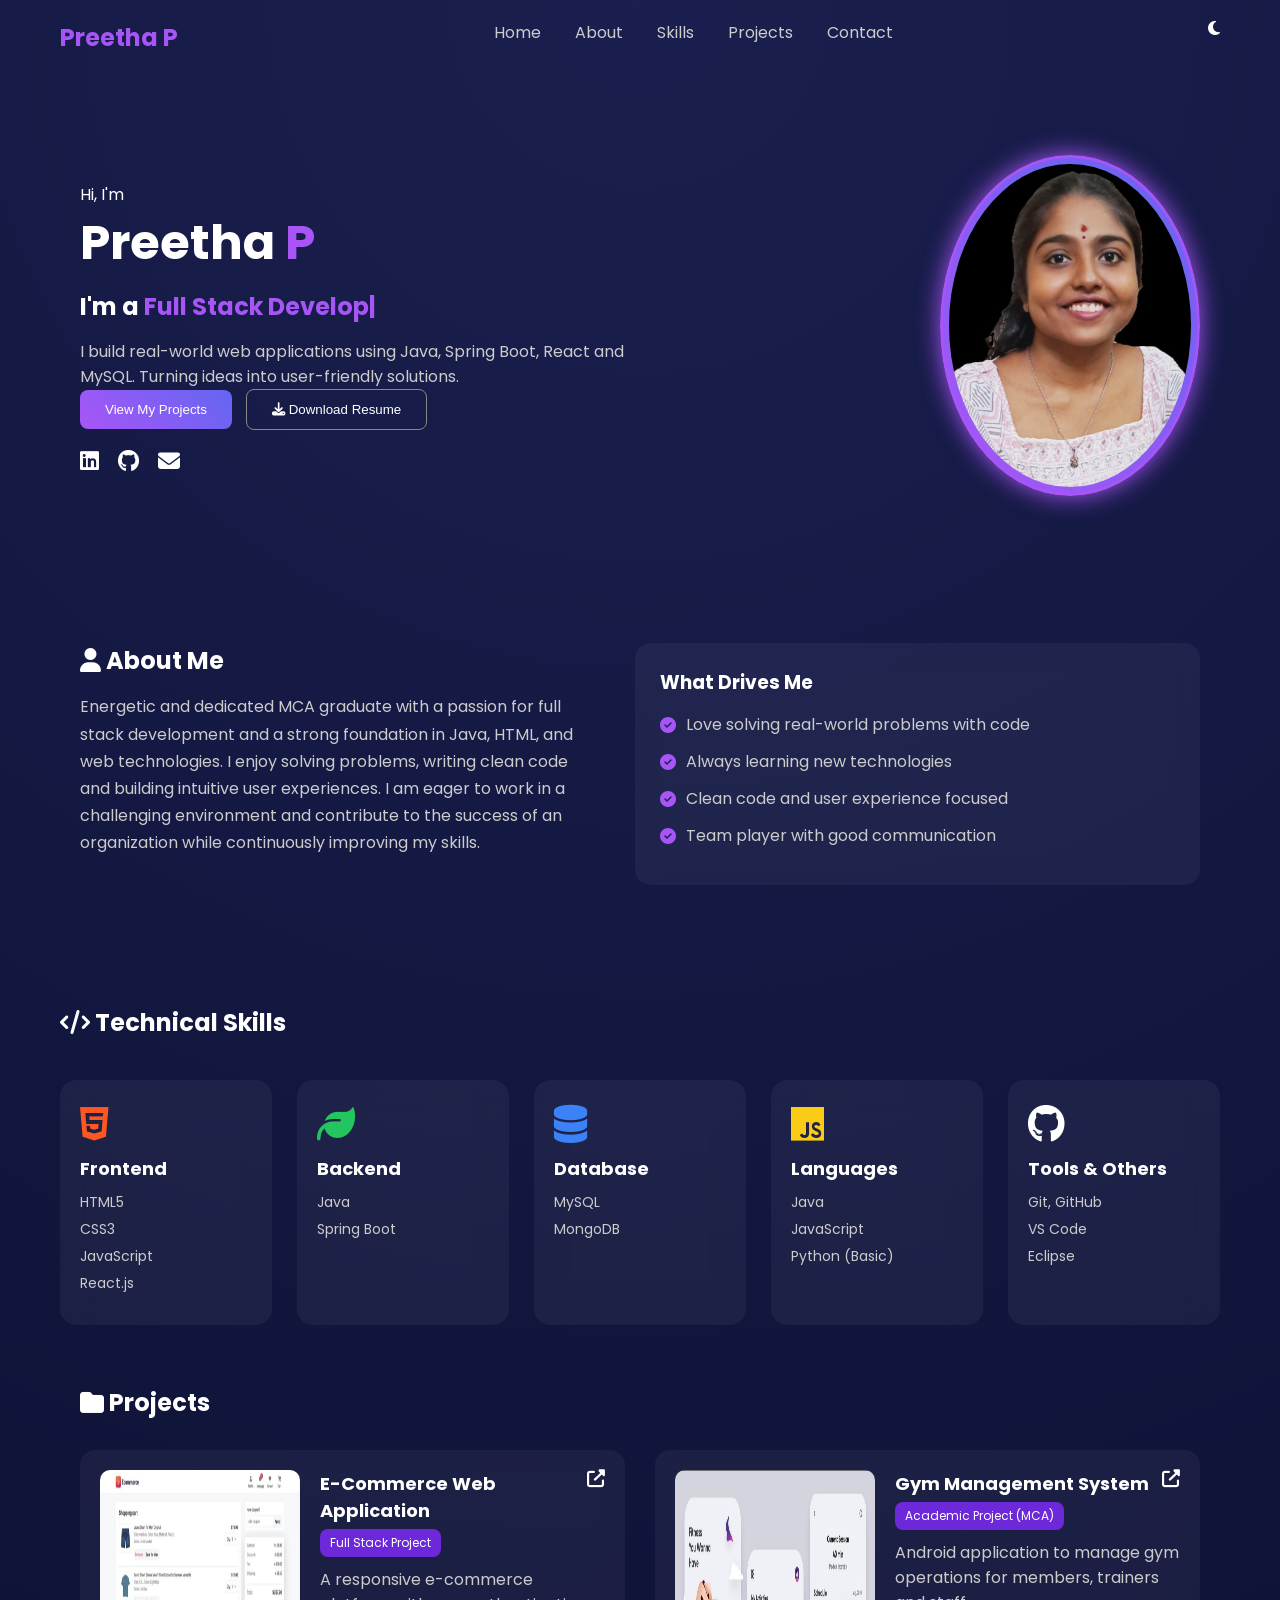
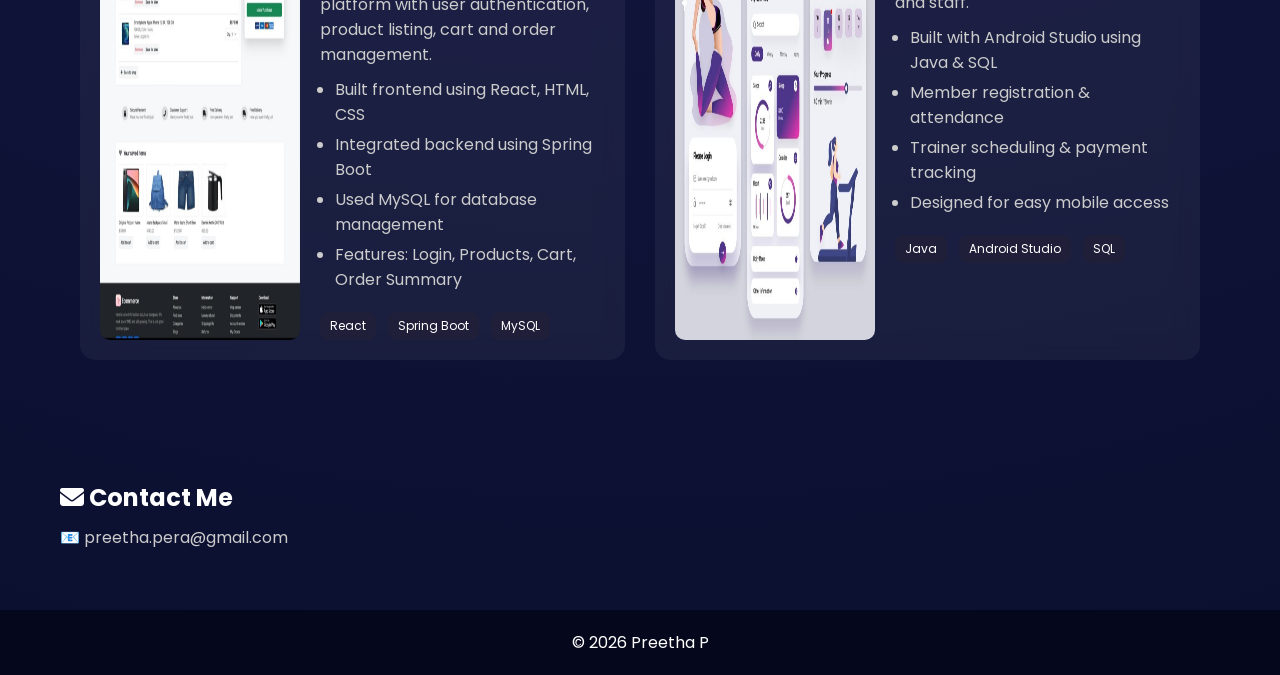
==== portfolio/index.html @ 055000fc "Add files via upload" ====
<!DOCTYPE html>
<html lang="en">
<head>
<meta charset="UTF-8">
<meta name="viewport" content="width=device-width, initial-scale=1.0">
<title>Preetha P Portfolio</title>

<!-- FONT -->
<link href="https://fonts.googleapis.com/css2?family=Poppins:wght@300;500;700&display=swap" rel="stylesheet">

<!-- ICONS -->
<link rel="stylesheet" href="https://cdnjs.cloudflare.com/ajax/libs/font-awesome/6.5.0/css/all.min.css">
<link rel="stylesheet" href="./css/style.css"/>
</head>

<body>

<header>
    <h2>Preetha P</h2>
    <nav>
        <a href="#home">Home</a>
        <a href="#about">About</a>
        <a href="#skills">Skills</a>
        <a href="#projects">Projects</a>
        <a href="#contact">Contact</a>
    </nav>
    <i class="fa-solid fa-moon" onclick="toggleMode()" style="cursor:pointer;"></i>
</header>

<!-- HERO -->
<section class="hero" id="home">

    <div class="hero-left">
        <p class="intro">Hi, I'm</p>

        <h1>Preetha <span>P</span></h1>

        <h2>
            I'm a <span id="typing"></span><span class="cursor">|</span>
        </h2>

        <p class="desc">
            I build real-world web applications using Java, Spring Boot, React and MySQL.
            Turning ideas into user-friendly solutions.
        </p>

        <div class="buttons">
            <button class="btn-primary">View My Projects</button>

            <a href="./images/Preetha_P_FullStack_Resume .pdf" download>
                <button class="btn-outline">
                    <i class="fa-solid fa-download"></i> Download Resume
                </button>
            </a>
        </div>

        <div class="social-icons">
            <i class="fa-brands fa-linkedin"></i>
            <i class="fa-brands fa-github"></i>
            <i class="fa-solid fa-envelope"></i>
        </div>
    </div>

    <div class="hero-right">
        <img src="./images/your-photo.jpg" alt="profile">
    </div>

</section>

<!-- ABOUT -->
<section class="about-section" id="about">

    <!-- LEFT SIDE -->
    <div class="about-left">
        <h2><i class="fa-solid fa-user"></i> About Me</h2>

        <p>
            Energetic and dedicated MCA graduate with a passion for full stack 
            development and a strong foundation in Java, HTML, and web technologies. 
            I enjoy solving problems, writing clean code and building intuitive user experiences. 
            I am eager to work in a challenging environment and contribute to the success 
            of an organization while continuously improving my skills.
        </p>
    </div>

    <!-- RIGHT SIDE -->
    <div class="about-right">
        <h3>What Drives Me</h3>

        <ul>
            <li><i class="fa-solid fa-circle-check"></i> Love solving real-world problems with code</li>
            <li><i class="fa-solid fa-circle-check"></i> Always learning new technologies</li>
            <li><i class="fa-solid fa-circle-check"></i> Clean code and user experience focused</li>
            <li><i class="fa-solid fa-circle-check"></i> Team player with good communication</li>
        </ul>
    </div>

</section>

<!-- SKILLS -->
<section class="section" id="skills">
    <h2 class="skills-title">
        <i class="fa-solid fa-code"></i> Technical Skills
    </h2>

    <div class="skills-container">

        <div class="skill-card">
            <i class="fa-brands fa-html5 skill-icon" style="color:#ff5722;"></i>
            <h3>Frontend</h3>
            <ul>
                <li>HTML5</li>
                <li>CSS3</li>
                <li>JavaScript</li>
                <li>React.js</li>
            </ul>
        </div>

        <div class="skill-card">
            <i class="fa-solid fa-leaf skill-icon" style="color:#22c55e;"></i>
            <h3>Backend</h3>
            <ul>
                <li>Java</li>
                <li>Spring Boot</li>
            </ul>
        </div>

        <div class="skill-card">
            <i class="fa-solid fa-database skill-icon" style="color:#3b82f6;"></i>
            <h3>Database</h3>
            <ul>
                <li>MySQL</li>
                <li>MongoDB</li>
            </ul>
        </div>

        <div class="skill-card">
            <i class="fa-brands fa-js skill-icon" style="color:#facc15;"></i>
            <h3>Languages</h3>
            <ul>
                <li>Java</li>
                <li>JavaScript</li>
                <li>Python (Basic)</li>
            </ul>
        </div>

        <div class="skill-card">
            <i class="fa-brands fa-github skill-icon"></i>
            <h3>Tools & Others</h3>
            <ul>
                <li>Git, GitHub</li>
                <li>VS Code</li>
                <li>Eclipse</li>
            </ul>
        </div>

    </div>
</section>

<!-- PROJECTS -->
<section class="projects-section" id="projects">

    <h2 class="project-title">
        <i class="fa-solid fa-folder"></i> Projects
    </h2>

    <div class="projects-container">

        <!-- PROJECT 1 -->
        <div class="project-card">

            <img src="./images/ecomerece.jpg" class="project-img">

            <div class="project-content">
                <h3>
                    E-Commerce Web Application 
                    <i class="fa-solid fa-up-right-from-square"></i>
                </h3>

                <span class="tag">Full Stack Project</span>

                <p>
                    A responsive e-commerce platform with user authentication, 
                    product listing, cart and order management.
                </p>

                <ul>
                    <li>Built frontend using React, HTML, CSS</li>
                    <li>Integrated backend using Spring Boot</li>
                    <li>Used MySQL for database management</li>
                    <li>Features: Login, Products, Cart, Order Summary</li>
                </ul>

                <div class="tech">
                    <span>React</span>
                    <span>Spring Boot</span>
                    <span>MySQL</span>
                </div>
            </div>

        </div>

        <!-- PROJECT 2 -->
        <div class="project-card">

            <img src="./images/gym.jpg" class="project-img">

            <div class="project-content">
                <h3>
                    Gym Management System 
                    <i class="fa-solid fa-up-right-from-square"></i>
                </h3>

                <span class="tag">Academic Project (MCA)</span>

                <p>
                    Android application to manage gym operations for members, trainers and staff.
                </p>

                <ul>
                    <li>Built with Android Studio using Java & SQL</li>
                    <li>Member registration & attendance</li>
                    <li>Trainer scheduling & payment tracking</li>
                    <li>Designed for easy mobile access</li>
                </ul>

                <div class="tech">
                    <span>Java</span>
                    <span>Android Studio</span>
                    <span>SQL</span>
                </div>
            </div>

        </div>

    </div>

</section>

<!-- CONTACT -->
<section class="section contact" id="contact">
    <h2><i class="fa-solid fa-envelope"></i> Contact Me</h2>
<p style="margin-top:10px; color:#ccc;">
    📧 preetha.pera@gmail.com

</p>
    

    
</section>

<footer>
    <p>© 2026 Preetha P</p>
</footer>

<!-- JAVASCRIPT -->
<script src="./js/javascript.js">
</script>

</body>
</html>
---- portfolio/css/style.css ----
* {
    margin: 0;
    padding: 0;
    box-sizing: border-box;
}

body {
    font-family: 'Poppins', sans-serif;
    background: radial-gradient(circle at top, #1a1f4f, #0b0f2f);
    color: white;
    scroll-behavior: smooth;
}

/* NAVBAR */
header {
    display: flex;
    justify-content: space-between;
    padding: 20px 60px;
}

header h2 {
    color: #a855f7;
}

nav a {
    margin: 0 15px;
    text-decoration: none;
    color: #ccc;
    transition: 0.3s;
}

nav a:hover {
    color: white;
}
/* HERO */
body {
    background: radial-gradient(circle at top, #1a1f4f, #0b0f2f);
    color: white;
    font-family: 'Poppins', sans-serif;
}


/* HERO */
.hero {
    display: flex;
    justify-content: space-between;
    align-items: center;
    padding: 80px;
}

/* LEFT */
.hero-left {
    max-width: 50%;
}

.hero-left h1 {
    font-size: 48px;
}

.hero-left h1 span {
    color: #a855f7;
}

.hero-left h2 {
    margin-top: 10px;
    font-size: 24px;
}

.hero-left h2 span {
    color: #a855f7;
}

.desc {
    margin-top: 15px;
    color: #ccc;
}

/* BUTTONS */
.btn-primary {
    padding: 12px 25px;
    background: linear-gradient(45deg, #a855f7, #6366f1);
    border: none;
    color: white;
    border-radius: 8px;
    margin-right: 10px;
    cursor: pointer;
}

.btn-outline {
    padding: 12px 25px;
    border: 1px solid #888;
    background: transparent;
    color: white;
    border-radius: 8px;
}

.btn-outline:hover {
    border-color: #a855f7;
}

/* HERO */
.hero {
    display: flex;
    justify-content: space-between;
    align-items: center;
    padding: 80px;
}

/* LEFT */
.hero-left {
    max-width: 50%;
}

.hero-left h1 {
    font-size: 48px;
}

.hero-left h1 span {
    color: #a855f7;
}

.hero-left h2 {
    margin-top: 10px;
    font-size: 24px;
}

.hero-left h2 span {
    color: #a855f7;
}

.desc {
    margin-top: 15px;
    color: #ccc;
}

/* BUTTONS */
.btn-primary {
    padding: 12px 25px;
    background: linear-gradient(45deg, #a855f7, #6366f1);
    border: none;
    color: white;
    border-radius: 8px;
    margin-right: 10px;
    cursor: pointer;
}

.btn-outline {
    padding: 12px 25px;
    border: 1px solid #888;
    background: transparent;
    color: white;
    border-radius: 8px;
}

.btn-outline:hover {
    border-color: #a855f7;
}

/* ICONS */
.social-icons i {
    font-size: 22px;
    margin-right: 15px;
    margin-top: 20px;
    cursor: pointer;
}

.social-icons i:hover {
    color: #a855f7;
}

/* IMAGE GLOW */
.hero-right img {
    width: 280px;
    border-radius: 50%;
    padding: 6px;
    background: linear-gradient(45deg, #a855f7, #6366f1);
    box-shadow: 0 0 35px #a855f7;
}

/* CURSOR */
.cursor {
    animation: blink 1s infinite;
}

@keyframes blink {
    50% { opacity: 0; }
}

/* LIGHT MODE */
.light-mode {
    background: white;
    color: black;
}

/* BUTTON */
.btn {
    margin-top: 20px;
    padding: 12px 25px;
    border: none;
    background: linear-gradient(45deg, #a855f7, #6366f1);
    color: white;
    cursor: pointer;
    border-radius: 8px;
    margin-right: 10px;
    transition: 0.3s;
}

.btn:hover {
    transform: scale(1.05);
}

/* ICONS */
.icons {
    margin-top: 15px;
}

.icons i {
    font-size: 22px;
    margin-right: 15px;
    cursor: pointer;
}

.icons i:hover {
    color: #a855f7;
}

/* IMAGE */
.hero img {
    width: 260px;
    border-radius: 50%;
    border: 3px solid #a855f7;
    box-shadow: 0 0 25px #a855f7;
}

/* SECTION */
.section {
    padding: 60px;
}
/* TITLE */
.skills-title {
    margin-bottom: 40px;
    font-size: 24px;
}

/* GRID (PERFECT ALIGNMENT) */
.skills-container {
    display: grid;
    grid-template-columns: repeat(5, 1fr);
    gap: 25px;
}

/* CARD */
.skill-card {
    background: rgba(255,255,255,0.05);
    backdrop-filter: blur(14px);
    padding: 25px 20px;
    border-radius: 16px;
    transition: 0.3s;
    min-height: 220px;
}

/* HOVER */
.skill-card:hover {
    transform: translateY(-10px);
    box-shadow: 0 0 20px rgba(168,85,247,0.4);
}

/* ICON */
.skill-icon {
    font-size: 38px;
    margin-bottom: 12px;
}

/* TITLE */
.skill-card h3 {
    margin-bottom: 10px;
    font-size: 18px;
}

/* LIST */
.skill-card ul {
    list-style: none;
    padding: 0;
}

.skill-card ul li {
    margin: 6px 0;
    color: #ccc;
    font-size: 14px;
}

/* 🔥 MOBILE RESPONSIVE */
@media (max-width: 1000px) {
    .skills-container {
        grid-template-columns: repeat(2, 1fr);
    }
}

/* ABOUT SECTION */
.about-section {
    display: flex;
    gap: 40px;
    padding: 60px 80px;
}

/* LEFT */
.about-left {
    flex: 1;
}

.about-left h2 {
    margin-bottom: 15px;
}

.about-left p {
    color: #ccc;
    line-height: 1.7;
}

/* RIGHT CARD */
.about-right {
    flex: 1;
    background: rgba(255,255,255,0.05);
    backdrop-filter: blur(12px);
    padding: 25px;
    border-radius: 15px;
}

/* TITLE */
.about-right h3 {
    margin-bottom: 15px;
}

/* LIST */
.about-right ul {
    list-style: none;
    padding: 0;
}

.about-right li {
    margin: 12px 0;
    color: #ccc;
    display: flex;
    align-items: center;
}

/* ICON */
.about-right i {
    color: #a855f7;
    margin-right: 10px;
}

/* 🔥 HOVER EFFECT */
.about-right:hover {
    box-shadow: 0 0 20px rgba(168,85,247,0.4);
    transform: translateY(-5px);
    transition: 0.3s;
}

/* 📱 MOBILE */
@media (max-width: 900px) {
    .about-section {
        flex-direction: column;
    }
}
/* TITLE */
.project-title {
    margin-bottom: 30px;
    padding-left: 80px;
}

/* CONTAINER */
.projects-container {
    display: flex;
    gap: 30px;
    padding: 0 80px 60px;
}

/* CARD */
.project-card {
    display: flex;
    gap: 20px;
    background: rgba(255,255,255,0.05);
    backdrop-filter: blur(12px);
    padding: 20px;
    border-radius: 15px;
    flex: 1;
    transition: 0.3s;
}

/* HOVER */
.project-card:hover {
    transform: translateY(-10px);
    box-shadow: 0 0 20px rgba(168,85,247,0.4);
}

/* IMAGE */
.project-img {
    width: 200px;
    border-radius: 10px;
}

/* CONTENT */
.project-content h3 {
    display: flex;
    justify-content: space-between;
    font-size: 18px;
}

.project-content p {
    margin: 10px 0;
    color: #ccc;
}

/* TAG */
.tag {
    display: inline-block;
    background: #6d28d9;
    padding: 5px 10px;
    border-radius: 8px;
    font-size: 12px;
    margin-top: 5px;
}

/* LIST */
.project-content ul {
    margin: 10px 0;
    padding-left: 15px;
}

.project-content ul li {
    margin: 5px 0;
    color: #ccc;
}

/* TECH STACK */
.tech span {
    display: inline-block;
    background: #1f1f3a;
    padding: 5px 10px;
    border-radius: 8px;
    margin-right: 8px;
    margin-top: 10px;
    font-size: 12px;
}

/* 📱 MOBILE */
@media (max-width: 900px) {
    .projects-container {
        flex-direction: column;
    }

    .project-card {
        flex-direction: column;
    }

    .project-img {
        width: 100%;
    }
}

/* CARDS */
.cards {
    display: flex;
    gap: 20px;
}

.card {
    background: rgba(255,255,255,0.05);
    backdrop-filter: blur(10px);
    padding: 20px;
    border-radius: 12px;
    flex: 1;
    transition: 0.3s;
}

.card:hover {
    transform: translateY(-8px);
    box-shadow: 0 0 15px rgba(168,85,247,0.4);
}

/* CONTACT */
.contact input, .contact textarea {
    width: 100%;
    margin: 10px 0;
    padding: 12px;
    border: none;
    border-radius: 6px;
}

/* FOOTER */
footer {
    text-align: center;
    padding: 20px;
    background: #05081c;
}
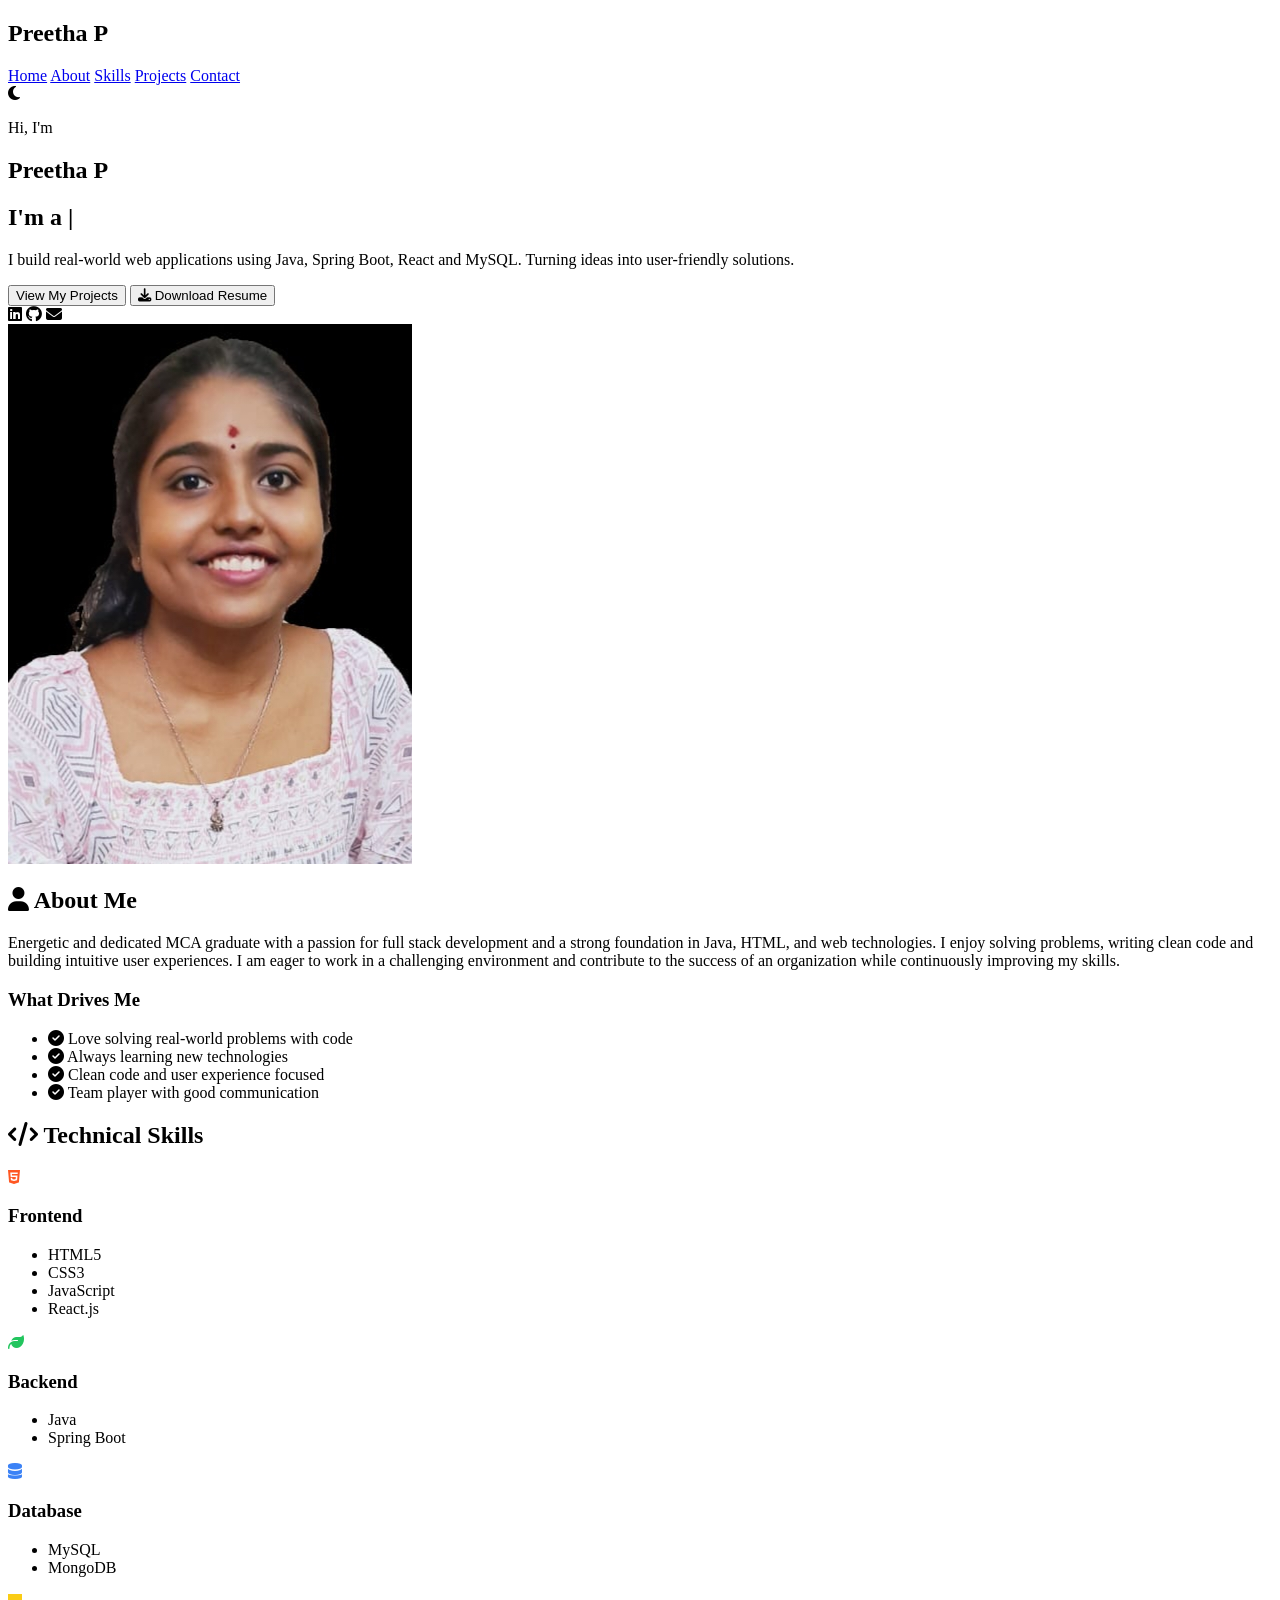
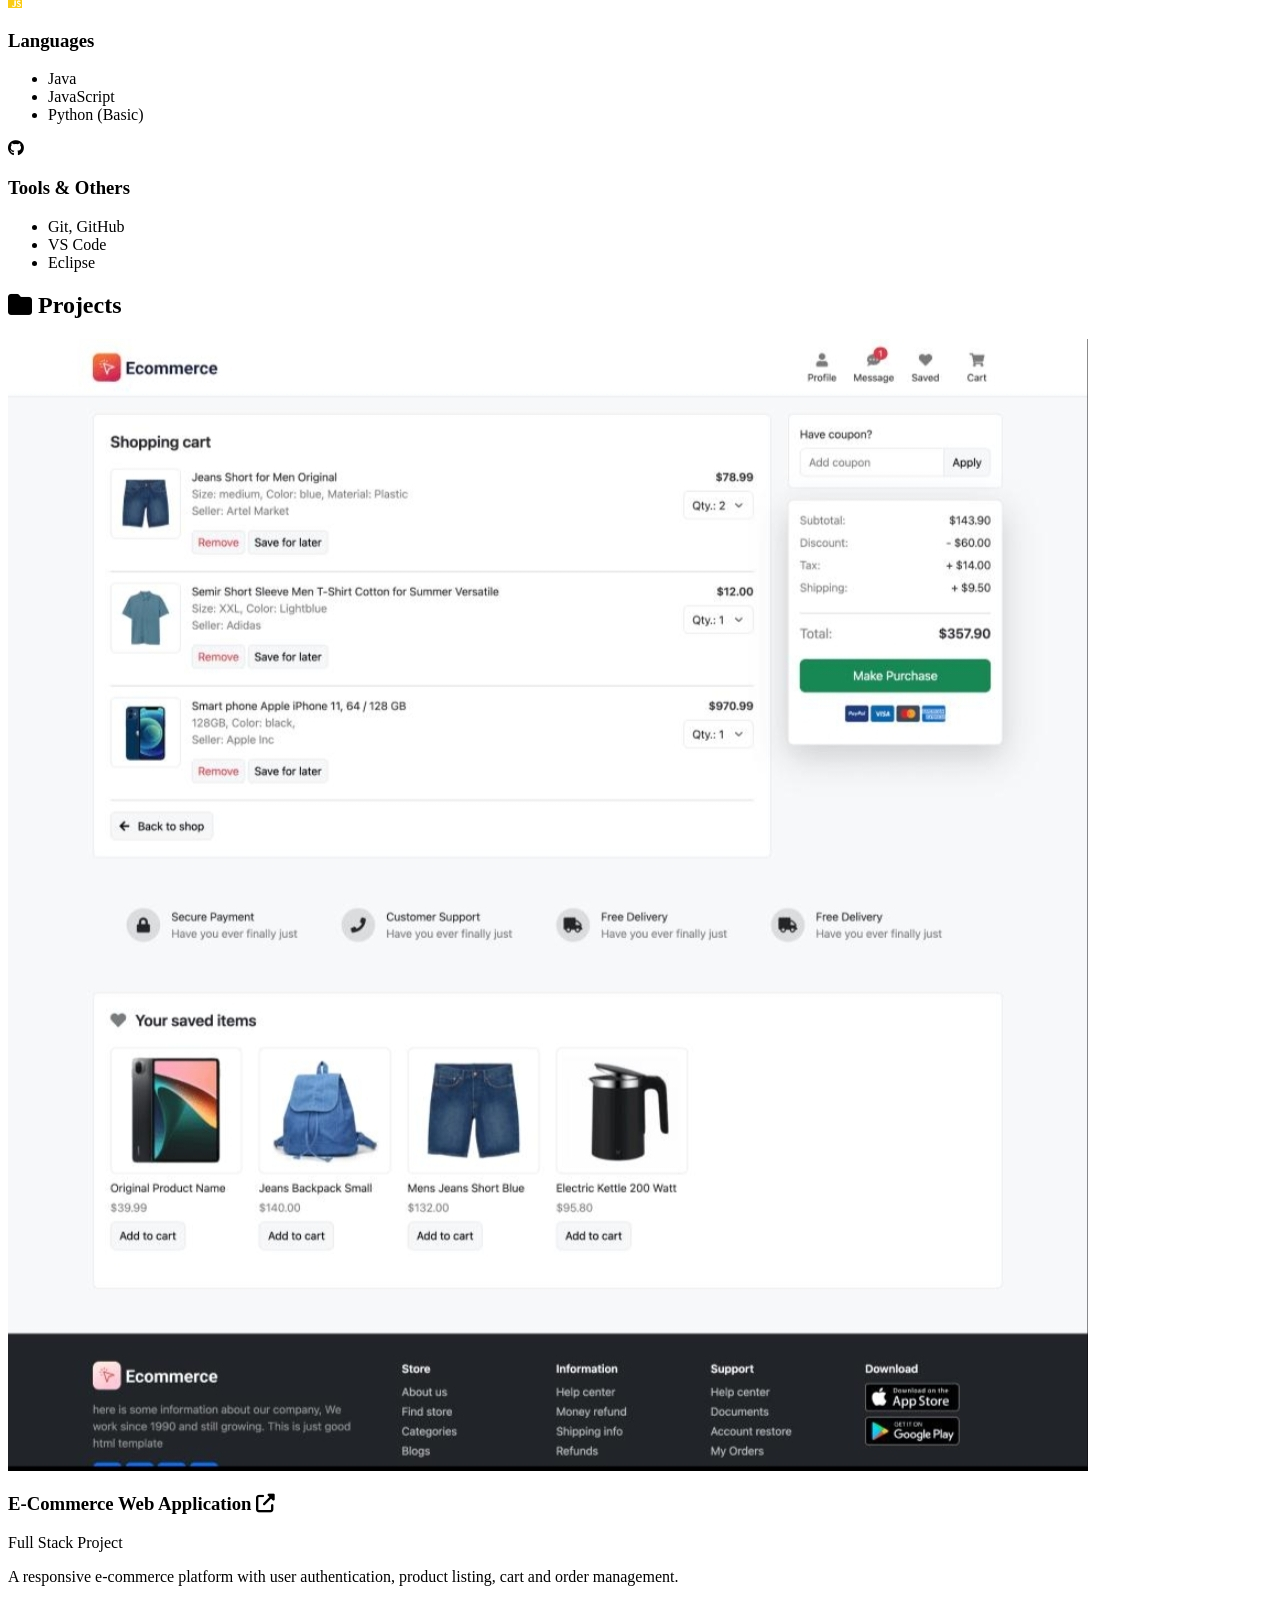
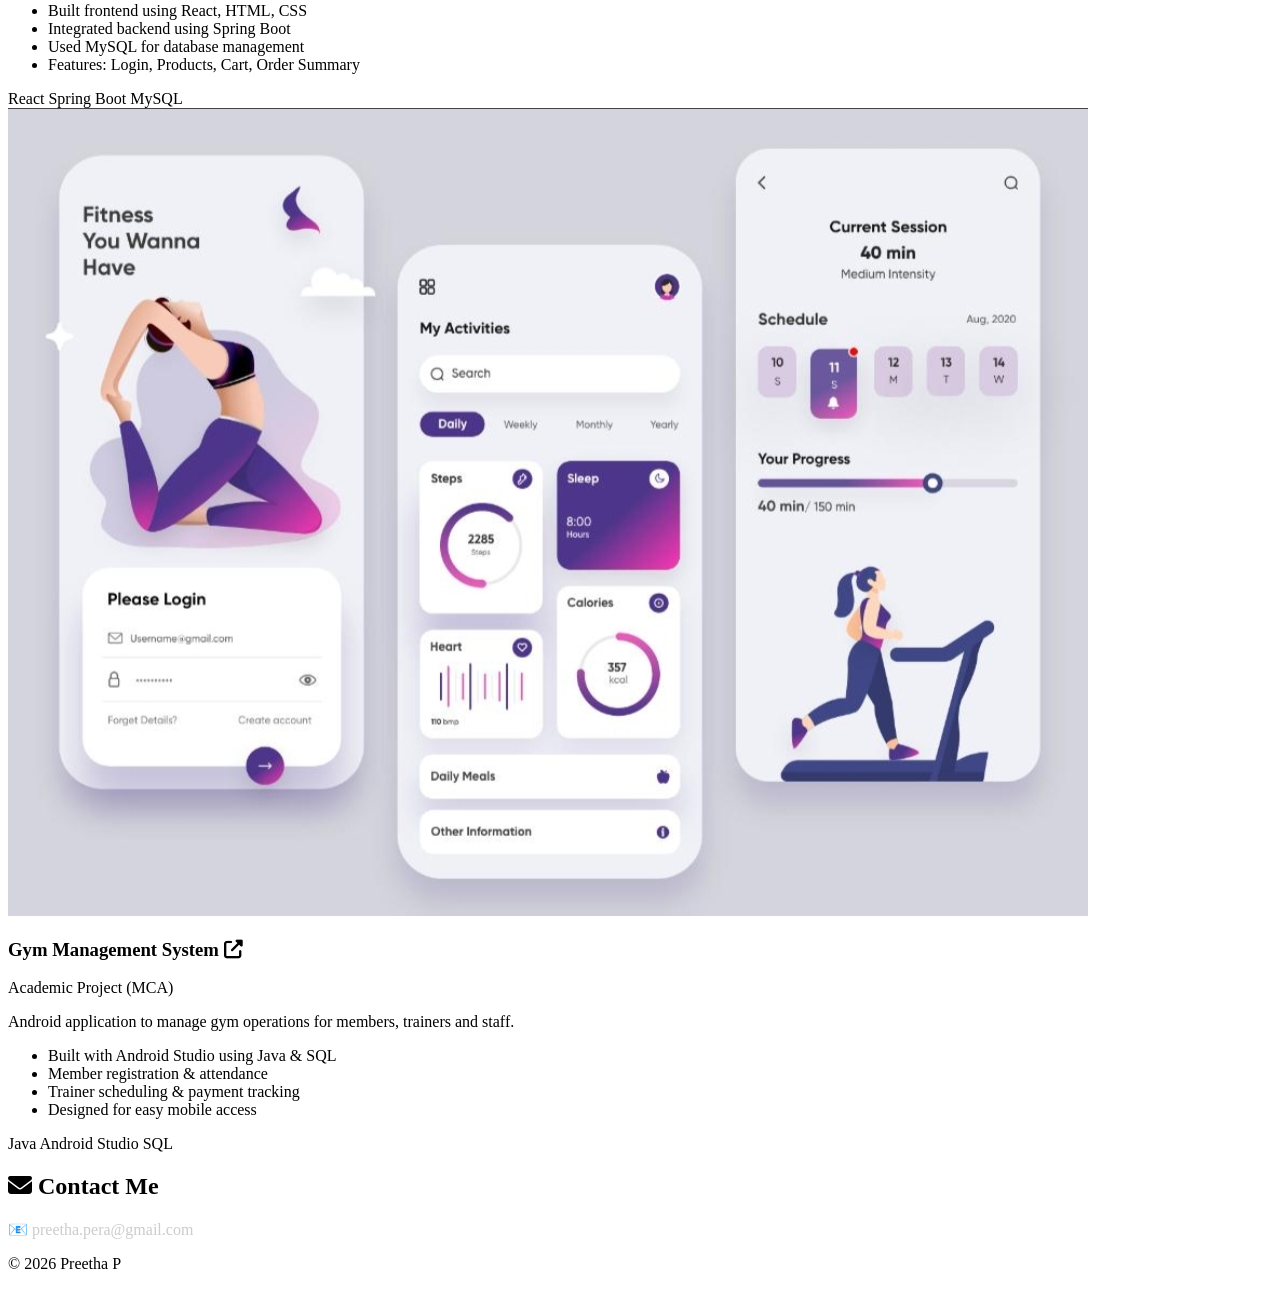
==== commit 1b88c52f: "Update index.html" ====
--- a/portfolio/index.html
+++ b/portfolio/index.html
@@ -10,7 +10,7 @@
 
 <!-- ICONS -->
 <link rel="stylesheet" href="https://cdnjs.cloudflare.com/ajax/libs/font-awesome/6.5.0/css/all.min.css">
-<link rel="stylesheet" href="./css/style.css"/>
+<link rel="stylesheet" href="./style.css"/>
 </head>
 
 <body>
@@ -254,8 +254,8 @@
 </footer>
 
 <!-- JAVASCRIPT -->
-<script src="./js/javascript.js">
+<script src="./javascript.js">
 </script>
 
 </body>
-</html>+</html>
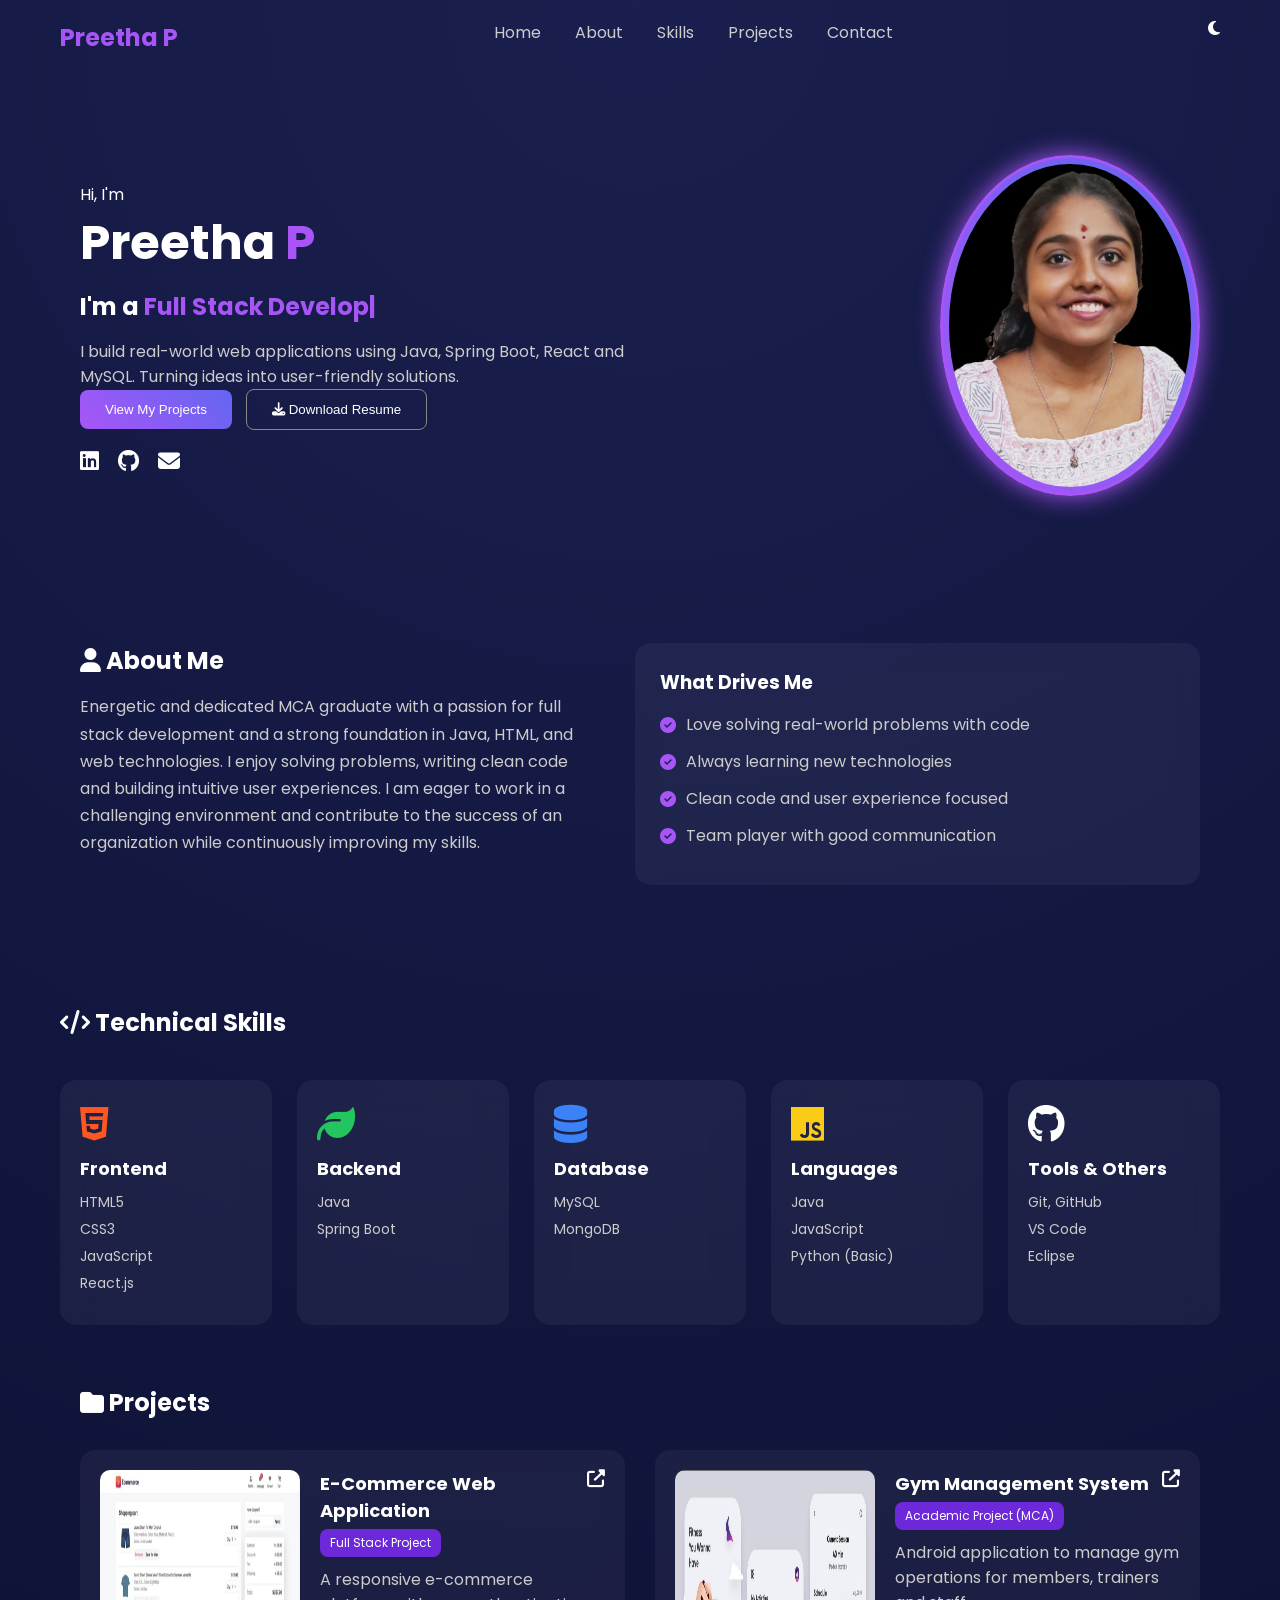
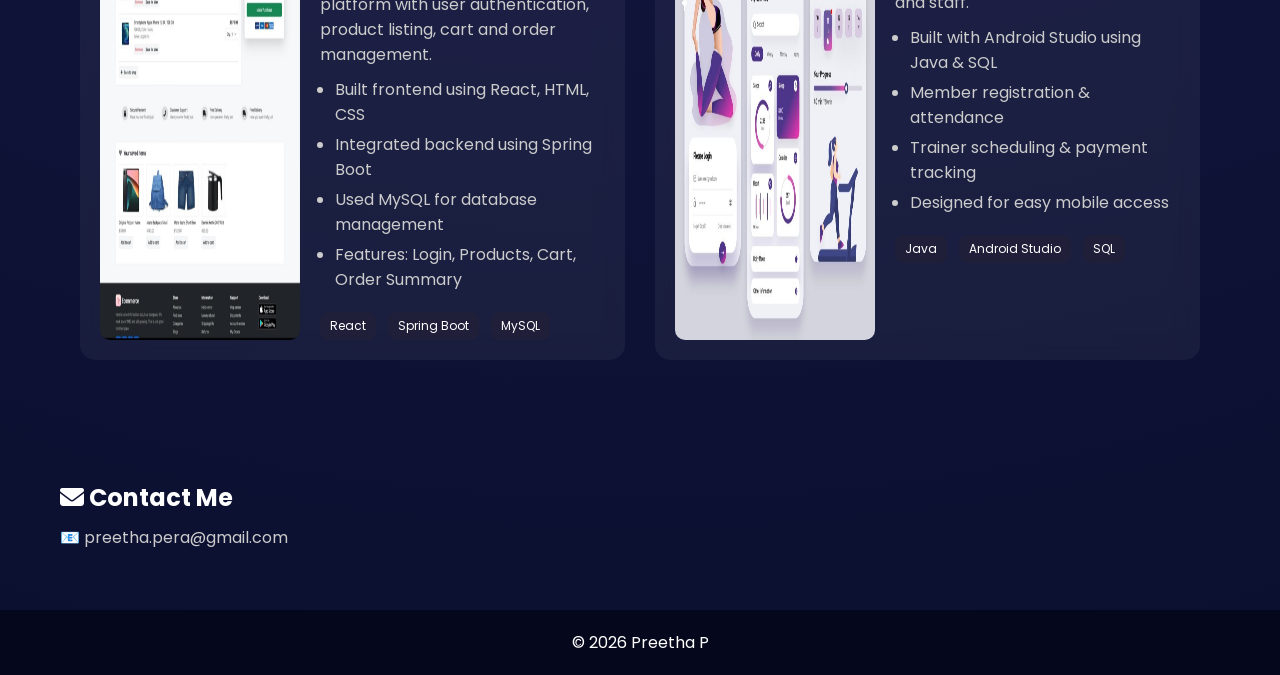
==== commit adbf194c: "Update index.html" ====
--- a/portfolio/index.html
+++ b/portfolio/index.html
@@ -10,7 +10,7 @@
 
 <!-- ICONS -->
 <link rel="stylesheet" href="https://cdnjs.cloudflare.com/ajax/libs/font-awesome/6.5.0/css/all.min.css">
-<link rel="stylesheet" href="./style.css"/>
+<link rel="stylesheet" href="./css/style.css"/>
 </head>
 
 <body>
@@ -254,7 +254,7 @@
 </footer>
 
 <!-- JAVASCRIPT -->
-<script src="./javascript.js">
+<script src="./js/javascript.js">
 </script>
 
 </body>
--- a/portfolio/css/style.css
+++ b/portfolio/css/style.css
@@ -0,0 +1,497 @@
+* {
+    margin: 0;
+    padding: 0;
+    box-sizing: border-box;
+}
+
+body {
+    font-family: 'Poppins', sans-serif;
+    background: radial-gradient(circle at top, #1a1f4f, #0b0f2f);
+    color: white;
+    scroll-behavior: smooth;
+}
+
+/* NAVBAR */
+header {
+    display: flex;
+    justify-content: space-between;
+    padding: 20px 60px;
+}
+
+header h2 {
+    color: #a855f7;
+}
+
+nav a {
+    margin: 0 15px;
+    text-decoration: none;
+    color: #ccc;
+    transition: 0.3s;
+}
+
+nav a:hover {
+    color: white;
+}
+/* HERO */
+body {
+    background: radial-gradient(circle at top, #1a1f4f, #0b0f2f);
+    color: white;
+    font-family: 'Poppins', sans-serif;
+}
+
+
+/* HERO */
+.hero {
+    display: flex;
+    justify-content: space-between;
+    align-items: center;
+    padding: 80px;
+}
+
+/* LEFT */
+.hero-left {
+    max-width: 50%;
+}
+
+.hero-left h1 {
+    font-size: 48px;
+}
+
+.hero-left h1 span {
+    color: #a855f7;
+}
+
+.hero-left h2 {
+    margin-top: 10px;
+    font-size: 24px;
+}
+
+.hero-left h2 span {
+    color: #a855f7;
+}
+
+.desc {
+    margin-top: 15px;
+    color: #ccc;
+}
+
+/* BUTTONS */
+.btn-primary {
+    padding: 12px 25px;
+    background: linear-gradient(45deg, #a855f7, #6366f1);
+    border: none;
+    color: white;
+    border-radius: 8px;
+    margin-right: 10px;
+    cursor: pointer;
+}
+
+.btn-outline {
+    padding: 12px 25px;
+    border: 1px solid #888;
+    background: transparent;
+    color: white;
+    border-radius: 8px;
+}
+
+.btn-outline:hover {
+    border-color: #a855f7;
+}
+
+/* HERO */
+.hero {
+    display: flex;
+    justify-content: space-between;
+    align-items: center;
+    padding: 80px;
+}
+
+/* LEFT */
+.hero-left {
+    max-width: 50%;
+}
+
+.hero-left h1 {
+    font-size: 48px;
+}
+
+.hero-left h1 span {
+    color: #a855f7;
+}
+
+.hero-left h2 {
+    margin-top: 10px;
+    font-size: 24px;
+}
+
+.hero-left h2 span {
+    color: #a855f7;
+}
+
+.desc {
+    margin-top: 15px;
+    color: #ccc;
+}
+
+/* BUTTONS */
+.btn-primary {
+    padding: 12px 25px;
+    background: linear-gradient(45deg, #a855f7, #6366f1);
+    border: none;
+    color: white;
+    border-radius: 8px;
+    margin-right: 10px;
+    cursor: pointer;
+}
+
+.btn-outline {
+    padding: 12px 25px;
+    border: 1px solid #888;
+    background: transparent;
+    color: white;
+    border-radius: 8px;
+}
+
+.btn-outline:hover {
+    border-color: #a855f7;
+}
+
+/* ICONS */
+.social-icons i {
+    font-size: 22px;
+    margin-right: 15px;
+    margin-top: 20px;
+    cursor: pointer;
+}
+
+.social-icons i:hover {
+    color: #a855f7;
+}
+
+/* IMAGE GLOW */
+.hero-right img {
+    width: 280px;
+    border-radius: 50%;
+    padding: 6px;
+    background: linear-gradient(45deg, #a855f7, #6366f1);
+    box-shadow: 0 0 35px #a855f7;
+}
+
+/* CURSOR */
+.cursor {
+    animation: blink 1s infinite;
+}
+
+@keyframes blink {
+    50% { opacity: 0; }
+}
+
+/* LIGHT MODE */
+.light-mode {
+    background: white;
+    color: black;
+}
+
+/* BUTTON */
+.btn {
+    margin-top: 20px;
+    padding: 12px 25px;
+    border: none;
+    background: linear-gradient(45deg, #a855f7, #6366f1);
+    color: white;
+    cursor: pointer;
+    border-radius: 8px;
+    margin-right: 10px;
+    transition: 0.3s;
+}
+
+.btn:hover {
+    transform: scale(1.05);
+}
+
+/* ICONS */
+.icons {
+    margin-top: 15px;
+}
+
+.icons i {
+    font-size: 22px;
+    margin-right: 15px;
+    cursor: pointer;
+}
+
+.icons i:hover {
+    color: #a855f7;
+}
+
+/* IMAGE */
+.hero img {
+    width: 260px;
+    border-radius: 50%;
+    border: 3px solid #a855f7;
+    box-shadow: 0 0 25px #a855f7;
+}
+
+/* SECTION */
+.section {
+    padding: 60px;
+}
+/* TITLE */
+.skills-title {
+    margin-bottom: 40px;
+    font-size: 24px;
+}
+
+/* GRID (PERFECT ALIGNMENT) */
+.skills-container {
+    display: grid;
+    grid-template-columns: repeat(5, 1fr);
+    gap: 25px;
+}
+
+/* CARD */
+.skill-card {
+    background: rgba(255,255,255,0.05);
+    backdrop-filter: blur(14px);
+    padding: 25px 20px;
+    border-radius: 16px;
+    transition: 0.3s;
+    min-height: 220px;
+}
+
+/* HOVER */
+.skill-card:hover {
+    transform: translateY(-10px);
+    box-shadow: 0 0 20px rgba(168,85,247,0.4);
+}
+
+/* ICON */
+.skill-icon {
+    font-size: 38px;
+    margin-bottom: 12px;
+}
+
+/* TITLE */
+.skill-card h3 {
+    margin-bottom: 10px;
+    font-size: 18px;
+}
+
+/* LIST */
+.skill-card ul {
+    list-style: none;
+    padding: 0;
+}
+
+.skill-card ul li {
+    margin: 6px 0;
+    color: #ccc;
+    font-size: 14px;
+}
+
+/* 🔥 MOBILE RESPONSIVE */
+@media (max-width: 1000px) {
+    .skills-container {
+        grid-template-columns: repeat(2, 1fr);
+    }
+}
+
+/* ABOUT SECTION */
+.about-section {
+    display: flex;
+    gap: 40px;
+    padding: 60px 80px;
+}
+
+/* LEFT */
+.about-left {
+    flex: 1;
+}
+
+.about-left h2 {
+    margin-bottom: 15px;
+}
+
+.about-left p {
+    color: #ccc;
+    line-height: 1.7;
+}
+
+/* RIGHT CARD */
+.about-right {
+    flex: 1;
+    background: rgba(255,255,255,0.05);
+    backdrop-filter: blur(12px);
+    padding: 25px;
+    border-radius: 15px;
+}
+
+/* TITLE */
+.about-right h3 {
+    margin-bottom: 15px;
+}
+
+/* LIST */
+.about-right ul {
+    list-style: none;
+    padding: 0;
+}
+
+.about-right li {
+    margin: 12px 0;
+    color: #ccc;
+    display: flex;
+    align-items: center;
+}
+
+/* ICON */
+.about-right i {
+    color: #a855f7;
+    margin-right: 10px;
+}
+
+/* 🔥 HOVER EFFECT */
+.about-right:hover {
+    box-shadow: 0 0 20px rgba(168,85,247,0.4);
+    transform: translateY(-5px);
+    transition: 0.3s;
+}
+
+/* 📱 MOBILE */
+@media (max-width: 900px) {
+    .about-section {
+        flex-direction: column;
+    }
+}
+/* TITLE */
+.project-title {
+    margin-bottom: 30px;
+    padding-left: 80px;
+}
+
+/* CONTAINER */
+.projects-container {
+    display: flex;
+    gap: 30px;
+    padding: 0 80px 60px;
+}
+
+/* CARD */
+.project-card {
+    display: flex;
+    gap: 20px;
+    background: rgba(255,255,255,0.05);
+    backdrop-filter: blur(12px);
+    padding: 20px;
+    border-radius: 15px;
+    flex: 1;
+    transition: 0.3s;
+}
+
+/* HOVER */
+.project-card:hover {
+    transform: translateY(-10px);
+    box-shadow: 0 0 20px rgba(168,85,247,0.4);
+}
+
+/* IMAGE */
+.project-img {
+    width: 200px;
+    border-radius: 10px;
+}
+
+/* CONTENT */
+.project-content h3 {
+    display: flex;
+    justify-content: space-between;
+    font-size: 18px;
+}
+
+.project-content p {
+    margin: 10px 0;
+    color: #ccc;
+}
+
+/* TAG */
+.tag {
+    display: inline-block;
+    background: #6d28d9;
+    padding: 5px 10px;
+    border-radius: 8px;
+    font-size: 12px;
+    margin-top: 5px;
+}
+
+/* LIST */
+.project-content ul {
+    margin: 10px 0;
+    padding-left: 15px;
+}
+
+.project-content ul li {
+    margin: 5px 0;
+    color: #ccc;
+}
+
+/* TECH STACK */
+.tech span {
+    display: inline-block;
+    background: #1f1f3a;
+    padding: 5px 10px;
+    border-radius: 8px;
+    margin-right: 8px;
+    margin-top: 10px;
+    font-size: 12px;
+}
+
+/* 📱 MOBILE */
+@media (max-width: 900px) {
+    .projects-container {
+        flex-direction: column;
+    }
+
+    .project-card {
+        flex-direction: column;
+    }
+
+    .project-img {
+        width: 100%;
+    }
+}
+
+/* CARDS */
+.cards {
+    display: flex;
+    gap: 20px;
+}
+
+.card {
+    background: rgba(255,255,255,0.05);
+    backdrop-filter: blur(10px);
+    padding: 20px;
+    border-radius: 12px;
+    flex: 1;
+    transition: 0.3s;
+}
+
+.card:hover {
+    transform: translateY(-8px);
+    box-shadow: 0 0 15px rgba(168,85,247,0.4);
+}
+
+/* CONTACT */
+.contact input, .contact textarea {
+    width: 100%;
+    margin: 10px 0;
+    padding: 12px;
+    border: none;
+    border-radius: 6px;
+}
+
+/* FOOTER */
+footer {
+    text-align: center;
+    padding: 20px;
+    background: #05081c;
+}
+
